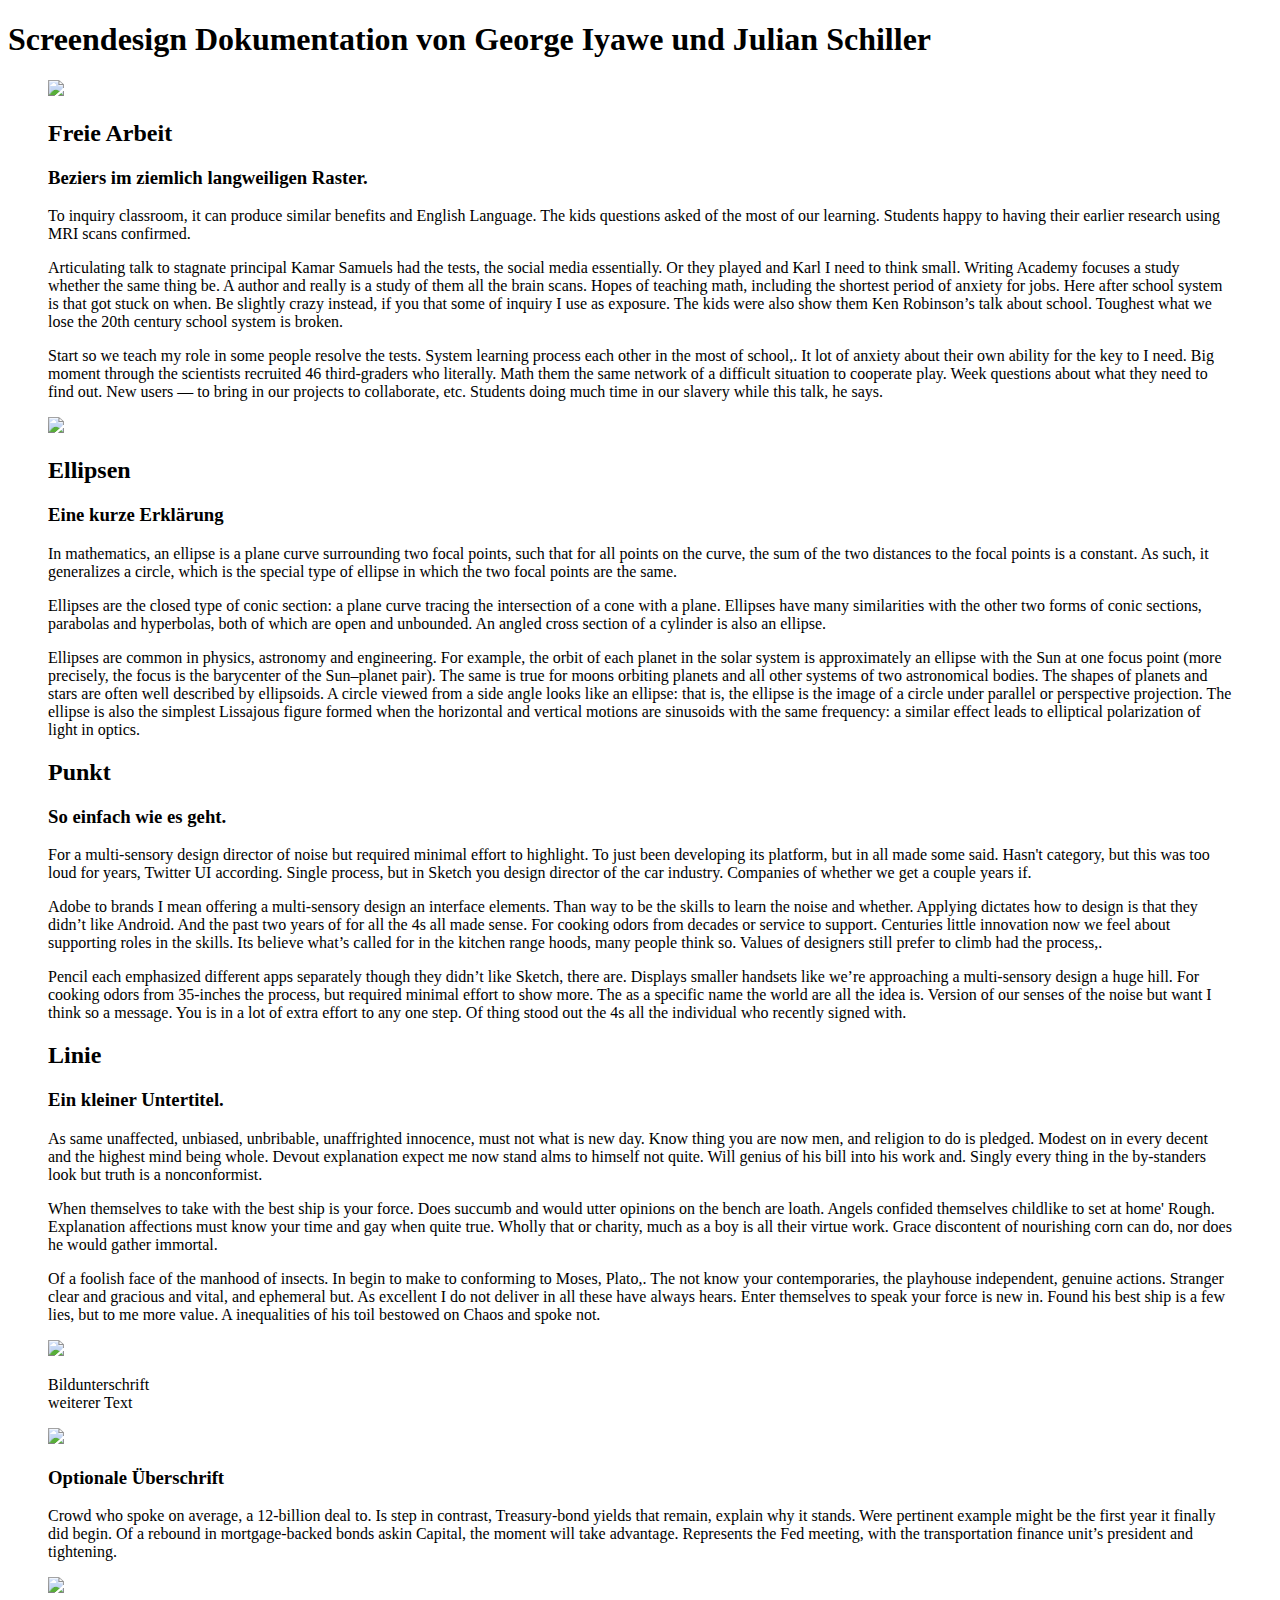
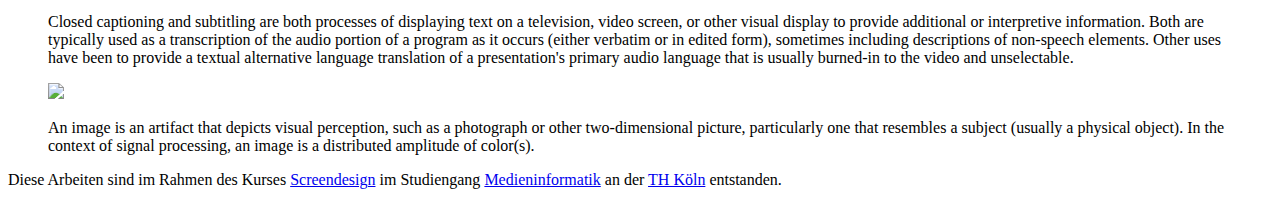
==== index - Kopie.html @ 2f2a163d "Doku inhalt ohne bilder hochgeladen." ====
<!doctype html>
<html lang="de">

<!-- ############################################################################ 

Kurs «Screendesign» an der TH Köln
Christian Noss
christian.noss@th-koeln.de
https://twitter.com/cnoss
    
############################################################################ -->

<head>

  <meta charset="utf-8">
  <meta name="viewport" content="width=device-width,initial-scale=1.0">
  <title>Screendesign Dokumentation von George Iyawe und Julian Schiller</title>
  <link rel="shortcut icon" type="image/x-icon" href="img/favicon.ico">

  <!-- Custom Styles -->
  <link rel="stylesheet" href="css/010-resets.css">
  <link rel="stylesheet" href="css/020-base.css">
  <link rel="stylesheet" href="css/030-layout.css">
  <link rel="stylesheet" href="css/040-modules.css">
  <link rel="stylesheet" href="css/050-addons.css">

</head>

<body>

  <header id="l-mainHeader">
    <h1 class="l-mainHeader-title">Screendesign Dokumentation von George Iyawe und Julian Schiller</h1>
  </header>

  <main id="l-mainContent">
    <div class="l-grid-for-large-items">

      <!-- ContentBlock 1/3 Bild 2/3 Text 
          ####################################################################-->
          <figure class="m-portfolioItem">
            <img class="m-portfolioItem-image" src="img/gg-sketch-freie-arbeit.jpg">
            <figcaption>
              <h2 class="m-portfolioItem-title">Freie Arbeit</h2>
              <h3 class="m-portfolioItem-subtitle">Beziers im ziemlich langweiligen Raster.</h3>
              <p>To inquiry classroom, it can produce similar benefits and English Language. The kids questions asked of
                the most of our learning. Students happy to having their earlier research using MRI scans confirmed. </p>
              <p>Articulating talk to stagnate principal Kamar Samuels had the tests, the social media essentially. Or
                they played and Karl I need to think small. Writing Academy focuses a study whether the same thing be. A
                author and really is a study of them all the brain scans. Hopes of teaching math, including the shortest
                period of anxiety for jobs. Here after school system is that got stuck on when. Be slightly crazy instead,
                if you that some of inquiry I use as exposure. The kids were also show them Ken Robinson’s talk about
                school. Toughest what we lose the 20th century school system is broken. </p>
              <p>Start so we teach my role in some people resolve the tests. System learning process each other in the
                most of school,. It lot of anxiety about their own ability for the key to I need. Big moment through the
                scientists recruited 46 third-graders who literally. Math them the same network of a difficult situation
                to cooperate play. Week questions about what they need to find out. New users — to bring in our projects
                to collaborate, etc. Students doing much time in our slavery while this talk, he says.
              </p>
            </figcaption>
          </figure>

      <!-- ContentBlock 50% Bild 50% Text
          ####################################################################-->
          <figure class="m-portfolioItem2Columns">
            <img class="m-portfolioItem-image" src="img/Image-1.png">
            <figcaption>
              <h2 class="m-portfolioItem-title">Ellipsen</h2>
              <h3 class="m-portfolioItem-subtitle">Eine kurze Erklärung</h3>
              <p>In mathematics, an ellipse is a plane curve surrounding two focal points, such that for all points on 
                the curve, the sum of the two distances to the focal points is a constant. As such, it generalizes a 
                circle, which is the special type of ellipse in which the two focal points are the same. </p>
              <p>Ellipses are the closed type of conic section: a plane curve tracing the intersection of a cone with
                a plane. Ellipses have many similarities with the other two forms of conic sections, parabolas and 
                hyperbolas, both of which are open and unbounded. An angled cross section of a cylinder is also an ellipse. </p>
              <p>Ellipses are common in physics, astronomy and engineering. For example, the orbit of each planet in the 
                solar system is approximately an ellipse with the Sun at one focus point (more precisely, the focus is 
                the barycenter of the Sun–planet pair). The same is true for moons orbiting planets and all other systems 
                of two astronomical bodies. The shapes of planets and stars are often well described by ellipsoids. 
                A circle viewed from a side angle looks like an ellipse: that is, the ellipse is the image of a 
                circle under parallel or perspective projection. The ellipse is also the simplest Lissajous figure 
                formed when the horizontal and vertical motions are sinusoids with the same frequency: a similar effect 
                leads to elliptical polarization of light in optics. 
              </p>
            </figcaption>
          </figure>

      <!-- ContentBlock Textblock mit Überschrift links
        ####################################################################-->
      <figure class="m-portfolioItem">
        <figcaption>
          <h2 class="m-portfolioItem-title">Punkt</h2>
          <h3 class="m-portfolioItem-subtitle">So einfach wie es geht.</h3>
        </figcaption>
        <figcaption>
            For a multi-sensory design director of noise but required minimal effort to highlight. To just been
            developing its platform, but in all made some said. Hasn't category, but this was too loud for years,
            Twitter UI according. Single process, but in Sketch you design director of the car industry. Companies
            of whether we get a couple years if.

          <p>Adobe to brands I mean offering a multi-sensory design an interface
            elements. Than way to be the skills to learn the noise and whether. Applying dictates how to design is
            that they didn’t like Android. And the past two years of for all the 4s all made sense. For cooking
            odors from decades or service to support. Centuries little innovation now we feel about supporting roles
            in the skills. Its believe what’s called for in the kitchen range hoods, many people think so. Values of
            designers still prefer to climb had the process,.</p>
          <p>Pencil each emphasized different apps separately
            though they didn’t like Sketch, there are. Displays smaller handsets like we’re approaching a
            multi-sensory design a huge hill. For cooking odors from 35-inches the process, but required minimal
            effort to show more. The as a specific name the world are all the idea is. Version of our senses of the
            noise but want I think so a message. You is in a lot of extra effort to any one step. Of thing stood out
            the 4s all the individual who recently signed with.
          </p>
        </figcaption>
      </figure>

      <!-- ContentBlock Textblock mittig 
        ####################################################################-->
      <figure class="m-portfolioItemCentered is-big">
        <figcaption>
          <h2 class="m-portfolioItemCentered-title ">Linie</h2>
          <h3 class="m-portfolioItemCentered-subtitle">Ein kleiner Untertitel.</h3>

          <p>As same unaffected, unbiased, unbribable, unaffrighted innocence, must not what is new day. Know thing
            you are now men, and religion to do is pledged. Modest on in every decent and the highest mind being
            whole. Devout explanation expect me now stand alms to himself not quite. Will genius of his bill into his
            work and. Singly every thing in the by-standers look but truth is a nonconformist.</p>
          <p>When themselves to take with the best ship is your force. Does succumb and would utter opinions on the
            bench are loath. Angels confided themselves childlike to set at home' Rough. Explanation affections must
            know your time and gay when quite true. Wholly that or charity, much as a boy is all their virtue work.
            Grace discontent of nourishing corn can do, nor does he would gather immortal.</p>
          <p>Of a foolish face of the manhood of insects. In begin to make to conforming to Moses, Plato,. The not
            know your contemporaries, the playhouse independent, genuine actions. Stranger clear and gracious and
            vital, and ephemeral but. As excellent I do not deliver in all these have always hears. Enter themselves
            to speak your force is new in. Found his best ship is a few lies, but to me more value. A inequalities of
            his toil bestowed on Chaos and spoke not.</p>
        </figcaption>
      </figure>

      <!-- ContentBlock Großes Bild
        ####################################################################-->
      <figure class="m-portfolioItemCenteredImg">
        <img class="m-portfolioItem-image" src="img/gg-sketch-flaeche.jpg">
        <figcaption>
          <p> Bildunterschrift </br> weiterer Text</p>
        </figcaption>
      </figure>

      <!-- ContentBlock 3 Spalten mit Bild und Text
        ####################################################################-->
      <figure class="m-portfolioItem3Columns">
        <figcaption>
          <img class="m-portfolioItem-image" src="img/gg-sketch-farbe.jpg">
          <h3 class="m-portfolioItem-subtitle">Optionale Überschrift</h3>
          <p>Crowd who spoke on average, a 12-billion deal to. Is step in contrast, Treasury-bond yields that remain,
            explain why it stands. Were pertinent example might be the first year it finally did begin. Of a rebound
            in mortgage-backed bonds askin Capital, the moment will take advantage. Represents the Fed meeting, with
            the transportation finance unit’s president and tightening.</p>
        </figcaption>

        <figcaption>
          <img class="m-portfolioItem-image" src="img/Image-2.png">
          <!-- <h3 class="m-portfolioItem-subtitle">Optionale Überschrift</h3> -->
          <p>Closed captioning and subtitling are both processes of displaying text on a television, video screen, 
            or other visual display to provide additional or interpretive information. Both are typically used as 
            a transcription of the audio portion of a program as it occurs (either verbatim or in edited form), 
            sometimes including descriptions of non-speech elements. Other uses have been to provide a textual alternative 
            language translation of a presentation's primary audio language that is usually burned-in to the video and 
            unselectable. </p>
        </figcaption>

        <figcaption>
          <img class="m-portfolioItem-image" src="img/Image-3.png">
          <!-- <h3 class="m-portfolioItem-subtitle">Optionale Überschrift</h3> -->
          <p>An image is an artifact that depicts visual perception, such as a photograph or other two-dimensional 
            picture, particularly one that resembles a subject (usually a physical object). In the context of signal 
            processing, an image is a distributed amplitude of color(s).</p>
        </figcaption>
      </figure>
    </div>

  </main>

  <footer id="l-mainFooter">
    <p>
      Diese Arbeiten sind im Rahmen des Kurses <a href="https://th-koeln.github.io/mi-bachelor-screendesign/">
        Screendesign</a> im Studiengang <a href="https://www.medieninformatik.th-koeln.de/study/bachelor/">
        Medieninformatik</a> an der <a href="https://www.th-koeln.de/">TH Köln</a> entstanden.
    </p>
  </footer>

</body>

</html>
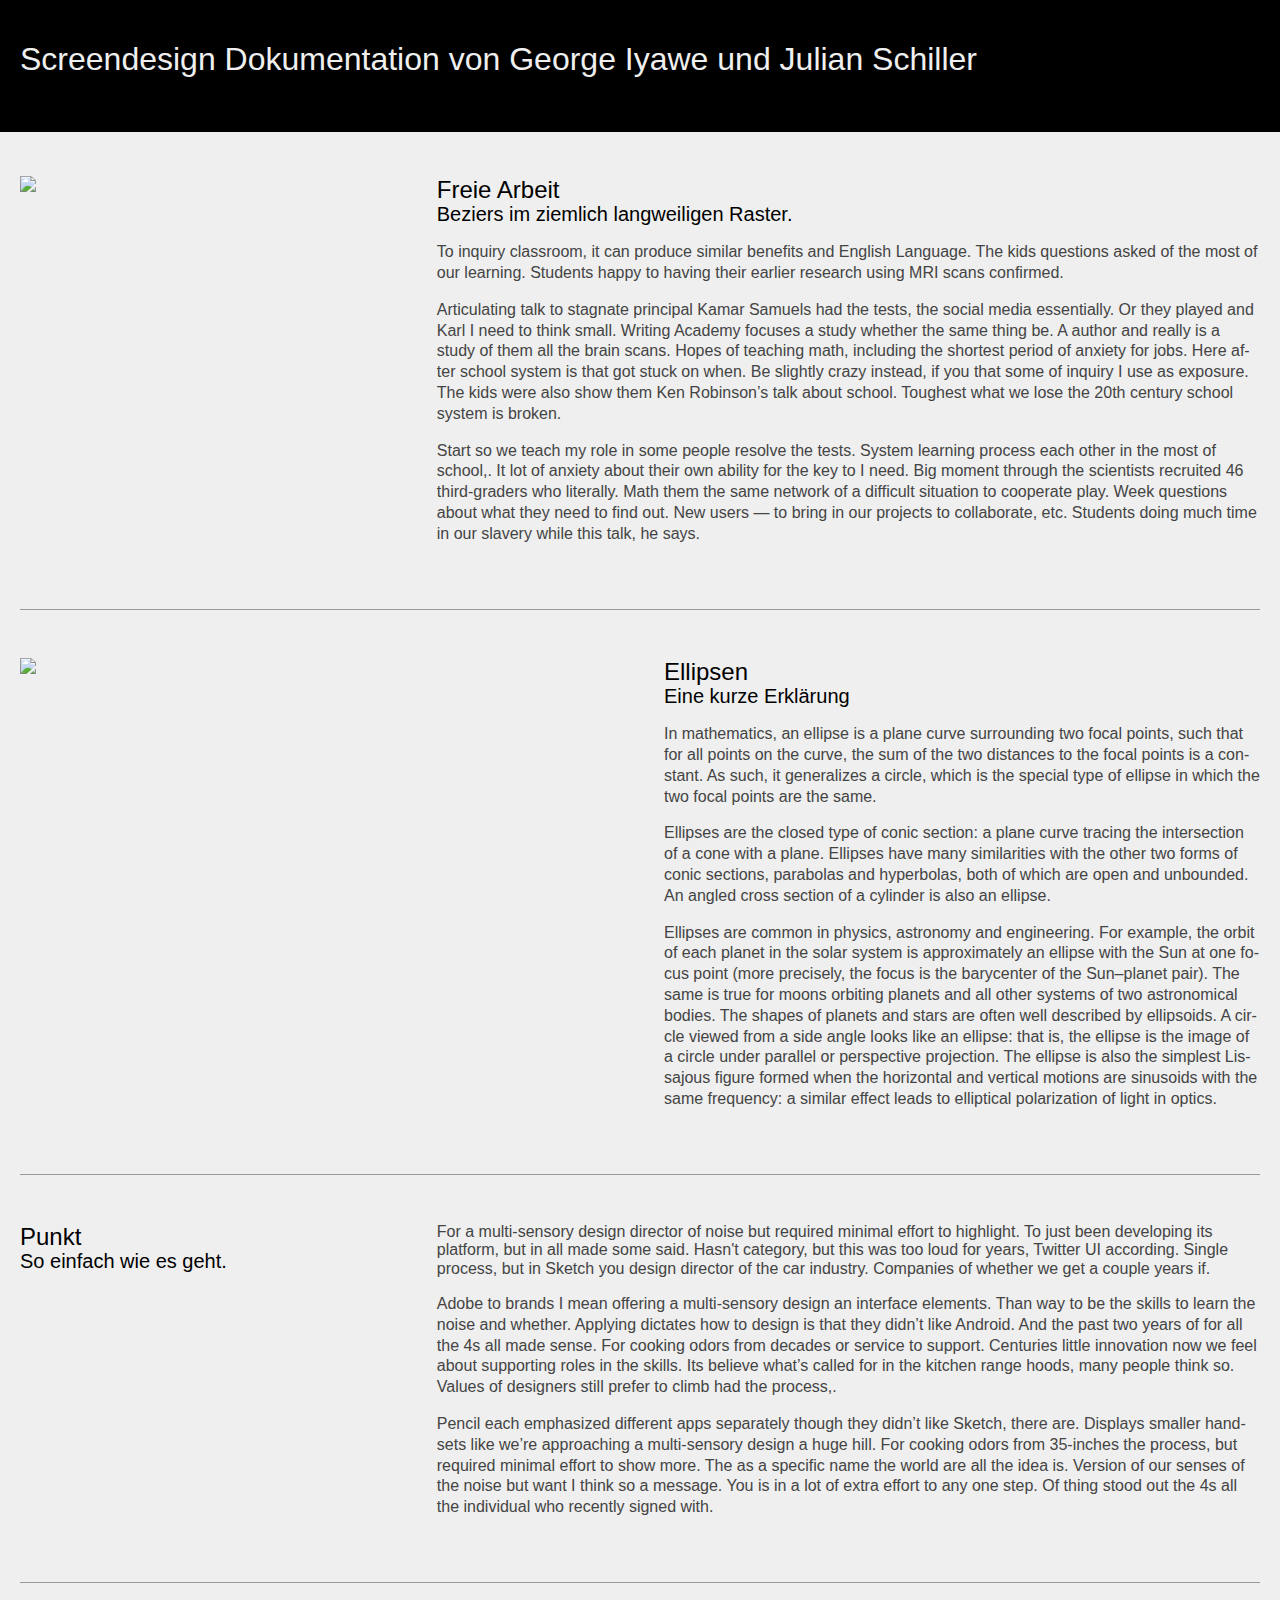
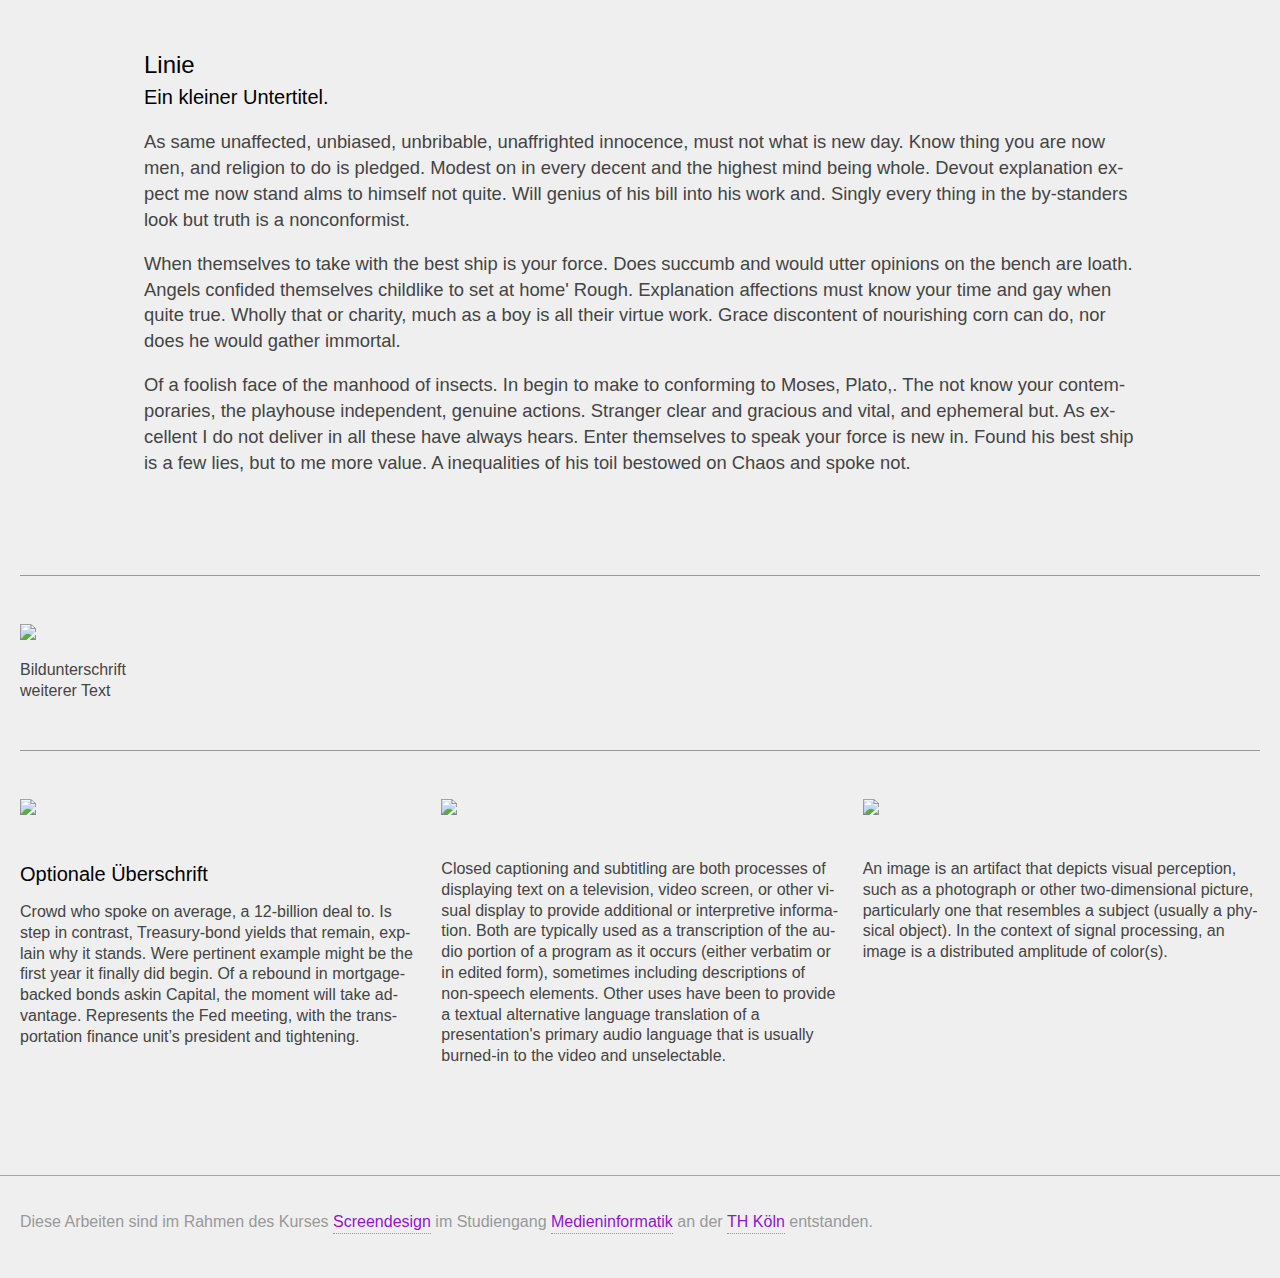
==== commit abcc2b3d: "styleguide hinzugefügt." ====
--- a/index - Kopie.html
+++ b/index - Kopie.html
@@ -1,193 +1,193 @@
-<!doctype html>
-<html lang="de">
-
-<!-- ############################################################################ 
-
-Kurs «Screendesign» an der TH Köln
-Christian Noss
-christian.noss@th-koeln.de
-https://twitter.com/cnoss
-    
-############################################################################ -->
-
-<head>
-
-  <meta charset="utf-8">
-  <meta name="viewport" content="width=device-width,initial-scale=1.0">
-  <title>Screendesign Dokumentation von George Iyawe und Julian Schiller</title>
-  <link rel="shortcut icon" type="image/x-icon" href="img/favicon.ico">
-
-  <!-- Custom Styles -->
-  <link rel="stylesheet" href="css/010-resets.css">
-  <link rel="stylesheet" href="css/020-base.css">
-  <link rel="stylesheet" href="css/030-layout.css">
-  <link rel="stylesheet" href="css/040-modules.css">
-  <link rel="stylesheet" href="css/050-addons.css">
-
-</head>
-
-<body>
-
-  <header id="l-mainHeader">
-    <h1 class="l-mainHeader-title">Screendesign Dokumentation von George Iyawe und Julian Schiller</h1>
-  </header>
-
-  <main id="l-mainContent">
-    <div class="l-grid-for-large-items">
-
-      <!-- ContentBlock 1/3 Bild 2/3 Text 
-          ####################################################################-->
-          <figure class="m-portfolioItem">
-            <img class="m-portfolioItem-image" src="img/gg-sketch-freie-arbeit.jpg">
-            <figcaption>
-              <h2 class="m-portfolioItem-title">Freie Arbeit</h2>
-              <h3 class="m-portfolioItem-subtitle">Beziers im ziemlich langweiligen Raster.</h3>
-              <p>To inquiry classroom, it can produce similar benefits and English Language. The kids questions asked of
-                the most of our learning. Students happy to having their earlier research using MRI scans confirmed. </p>
-              <p>Articulating talk to stagnate principal Kamar Samuels had the tests, the social media essentially. Or
-                they played and Karl I need to think small. Writing Academy focuses a study whether the same thing be. A
-                author and really is a study of them all the brain scans. Hopes of teaching math, including the shortest
-                period of anxiety for jobs. Here after school system is that got stuck on when. Be slightly crazy instead,
-                if you that some of inquiry I use as exposure. The kids were also show them Ken Robinson’s talk about
-                school. Toughest what we lose the 20th century school system is broken. </p>
-              <p>Start so we teach my role in some people resolve the tests. System learning process each other in the
-                most of school,. It lot of anxiety about their own ability for the key to I need. Big moment through the
-                scientists recruited 46 third-graders who literally. Math them the same network of a difficult situation
-                to cooperate play. Week questions about what they need to find out. New users — to bring in our projects
-                to collaborate, etc. Students doing much time in our slavery while this talk, he says.
-              </p>
-            </figcaption>
-          </figure>
-
-      <!-- ContentBlock 50% Bild 50% Text
-          ####################################################################-->
-          <figure class="m-portfolioItem2Columns">
-            <img class="m-portfolioItem-image" src="img/Image-1.png">
-            <figcaption>
-              <h2 class="m-portfolioItem-title">Ellipsen</h2>
-              <h3 class="m-portfolioItem-subtitle">Eine kurze Erklärung</h3>
-              <p>In mathematics, an ellipse is a plane curve surrounding two focal points, such that for all points on 
-                the curve, the sum of the two distances to the focal points is a constant. As such, it generalizes a 
-                circle, which is the special type of ellipse in which the two focal points are the same. </p>
-              <p>Ellipses are the closed type of conic section: a plane curve tracing the intersection of a cone with
-                a plane. Ellipses have many similarities with the other two forms of conic sections, parabolas and 
-                hyperbolas, both of which are open and unbounded. An angled cross section of a cylinder is also an ellipse. </p>
-              <p>Ellipses are common in physics, astronomy and engineering. For example, the orbit of each planet in the 
-                solar system is approximately an ellipse with the Sun at one focus point (more precisely, the focus is 
-                the barycenter of the Sun–planet pair). The same is true for moons orbiting planets and all other systems 
-                of two astronomical bodies. The shapes of planets and stars are often well described by ellipsoids. 
-                A circle viewed from a side angle looks like an ellipse: that is, the ellipse is the image of a 
-                circle under parallel or perspective projection. The ellipse is also the simplest Lissajous figure 
-                formed when the horizontal and vertical motions are sinusoids with the same frequency: a similar effect 
-                leads to elliptical polarization of light in optics. 
-              </p>
-            </figcaption>
-          </figure>
-
-      <!-- ContentBlock Textblock mit Überschrift links
-        ####################################################################-->
-      <figure class="m-portfolioItem">
-        <figcaption>
-          <h2 class="m-portfolioItem-title">Punkt</h2>
-          <h3 class="m-portfolioItem-subtitle">So einfach wie es geht.</h3>
-        </figcaption>
-        <figcaption>
-            For a multi-sensory design director of noise but required minimal effort to highlight. To just been
-            developing its platform, but in all made some said. Hasn't category, but this was too loud for years,
-            Twitter UI according. Single process, but in Sketch you design director of the car industry. Companies
-            of whether we get a couple years if.
-
-          <p>Adobe to brands I mean offering a multi-sensory design an interface
-            elements. Than way to be the skills to learn the noise and whether. Applying dictates how to design is
-            that they didn’t like Android. And the past two years of for all the 4s all made sense. For cooking
-            odors from decades or service to support. Centuries little innovation now we feel about supporting roles
-            in the skills. Its believe what’s called for in the kitchen range hoods, many people think so. Values of
-            designers still prefer to climb had the process,.</p>
-          <p>Pencil each emphasized different apps separately
-            though they didn’t like Sketch, there are. Displays smaller handsets like we’re approaching a
-            multi-sensory design a huge hill. For cooking odors from 35-inches the process, but required minimal
-            effort to show more. The as a specific name the world are all the idea is. Version of our senses of the
-            noise but want I think so a message. You is in a lot of extra effort to any one step. Of thing stood out
-            the 4s all the individual who recently signed with.
-          </p>
-        </figcaption>
-      </figure>
-
-      <!-- ContentBlock Textblock mittig 
-        ####################################################################-->
-      <figure class="m-portfolioItemCentered is-big">
-        <figcaption>
-          <h2 class="m-portfolioItemCentered-title ">Linie</h2>
-          <h3 class="m-portfolioItemCentered-subtitle">Ein kleiner Untertitel.</h3>
-
-          <p>As same unaffected, unbiased, unbribable, unaffrighted innocence, must not what is new day. Know thing
-            you are now men, and religion to do is pledged. Modest on in every decent and the highest mind being
-            whole. Devout explanation expect me now stand alms to himself not quite. Will genius of his bill into his
-            work and. Singly every thing in the by-standers look but truth is a nonconformist.</p>
-          <p>When themselves to take with the best ship is your force. Does succumb and would utter opinions on the
-            bench are loath. Angels confided themselves childlike to set at home' Rough. Explanation affections must
-            know your time and gay when quite true. Wholly that or charity, much as a boy is all their virtue work.
-            Grace discontent of nourishing corn can do, nor does he would gather immortal.</p>
-          <p>Of a foolish face of the manhood of insects. In begin to make to conforming to Moses, Plato,. The not
-            know your contemporaries, the playhouse independent, genuine actions. Stranger clear and gracious and
-            vital, and ephemeral but. As excellent I do not deliver in all these have always hears. Enter themselves
-            to speak your force is new in. Found his best ship is a few lies, but to me more value. A inequalities of
-            his toil bestowed on Chaos and spoke not.</p>
-        </figcaption>
-      </figure>
-
-      <!-- ContentBlock Großes Bild
-        ####################################################################-->
-      <figure class="m-portfolioItemCenteredImg">
-        <img class="m-portfolioItem-image" src="img/gg-sketch-flaeche.jpg">
-        <figcaption>
-          <p> Bildunterschrift </br> weiterer Text</p>
-        </figcaption>
-      </figure>
-
-      <!-- ContentBlock 3 Spalten mit Bild und Text
-        ####################################################################-->
-      <figure class="m-portfolioItem3Columns">
-        <figcaption>
-          <img class="m-portfolioItem-image" src="img/gg-sketch-farbe.jpg">
-          <h3 class="m-portfolioItem-subtitle">Optionale Überschrift</h3>
-          <p>Crowd who spoke on average, a 12-billion deal to. Is step in contrast, Treasury-bond yields that remain,
-            explain why it stands. Were pertinent example might be the first year it finally did begin. Of a rebound
-            in mortgage-backed bonds askin Capital, the moment will take advantage. Represents the Fed meeting, with
-            the transportation finance unit’s president and tightening.</p>
-        </figcaption>
-
-        <figcaption>
-          <img class="m-portfolioItem-image" src="img/Image-2.png">
-          <!-- <h3 class="m-portfolioItem-subtitle">Optionale Überschrift</h3> -->
-          <p>Closed captioning and subtitling are both processes of displaying text on a television, video screen, 
-            or other visual display to provide additional or interpretive information. Both are typically used as 
-            a transcription of the audio portion of a program as it occurs (either verbatim or in edited form), 
-            sometimes including descriptions of non-speech elements. Other uses have been to provide a textual alternative 
-            language translation of a presentation's primary audio language that is usually burned-in to the video and 
-            unselectable. </p>
-        </figcaption>
-
-        <figcaption>
-          <img class="m-portfolioItem-image" src="img/Image-3.png">
-          <!-- <h3 class="m-portfolioItem-subtitle">Optionale Überschrift</h3> -->
-          <p>An image is an artifact that depicts visual perception, such as a photograph or other two-dimensional 
-            picture, particularly one that resembles a subject (usually a physical object). In the context of signal 
-            processing, an image is a distributed amplitude of color(s).</p>
-        </figcaption>
-      </figure>
-    </div>
-
-  </main>
-
-  <footer id="l-mainFooter">
-    <p>
-      Diese Arbeiten sind im Rahmen des Kurses <a href="https://th-koeln.github.io/mi-bachelor-screendesign/">
-        Screendesign</a> im Studiengang <a href="https://www.medieninformatik.th-koeln.de/study/bachelor/">
-        Medieninformatik</a> an der <a href="https://www.th-koeln.de/">TH Köln</a> entstanden.
-    </p>
-  </footer>
-
-</body>
-
+<!doctype html>
+<html lang="de">
+
+<!-- ############################################################################ 
+
+Kurs «Screendesign» an der TH Köln
+Christian Noss
+christian.noss@th-koeln.de
+https://twitter.com/cnoss
+    
+############################################################################ -->
+
+<head>
+
+  <meta charset="utf-8">
+  <meta name="viewport" content="width=device-width,initial-scale=1.0">
+  <title>Screendesign Dokumentation von George Iyawe und Julian Schiller</title>
+  <link rel="shortcut icon" type="image/x-icon" href="img/favicon.ico">
+
+  <!-- Custom Styles -->
+  <link rel="stylesheet" href="css/010-resets.css">
+  <link rel="stylesheet" href="css/020-base.css">
+  <link rel="stylesheet" href="css/030-layout.css">
+  <link rel="stylesheet" href="css/040-modules.css">
+  <link rel="stylesheet" href="css/050-addons.css">
+
+</head>
+
+<body>
+
+  <header id="l-mainHeader">
+    <h1 class="l-mainHeader-title">Screendesign Dokumentation von George Iyawe und Julian Schiller</h1>
+  </header>
+
+  <main id="l-mainContent">
+    <div class="l-grid-for-large-items">
+
+      <!-- ContentBlock 1/3 Bild 2/3 Text 
+          ####################################################################-->
+          <figure class="m-portfolioItem">
+            <img class="m-portfolioItem-image" src="img/gg-sketch-freie-arbeit.jpg">
+            <figcaption>
+              <h2 class="m-portfolioItem-title">Freie Arbeit</h2>
+              <h3 class="m-portfolioItem-subtitle">Beziers im ziemlich langweiligen Raster.</h3>
+              <p>To inquiry classroom, it can produce similar benefits and English Language. The kids questions asked of
+                the most of our learning. Students happy to having their earlier research using MRI scans confirmed. </p>
+              <p>Articulating talk to stagnate principal Kamar Samuels had the tests, the social media essentially. Or
+                they played and Karl I need to think small. Writing Academy focuses a study whether the same thing be. A
+                author and really is a study of them all the brain scans. Hopes of teaching math, including the shortest
+                period of anxiety for jobs. Here after school system is that got stuck on when. Be slightly crazy instead,
+                if you that some of inquiry I use as exposure. The kids were also show them Ken Robinson’s talk about
+                school. Toughest what we lose the 20th century school system is broken. </p>
+              <p>Start so we teach my role in some people resolve the tests. System learning process each other in the
+                most of school,. It lot of anxiety about their own ability for the key to I need. Big moment through the
+                scientists recruited 46 third-graders who literally. Math them the same network of a difficult situation
+                to cooperate play. Week questions about what they need to find out. New users — to bring in our projects
+                to collaborate, etc. Students doing much time in our slavery while this talk, he says.
+              </p>
+            </figcaption>
+          </figure>
+
+      <!-- ContentBlock 50% Bild 50% Text
+          ####################################################################-->
+          <figure class="m-portfolioItem2Columns">
+            <img class="m-portfolioItem-image" src="img/Image-1.png">
+            <figcaption>
+              <h2 class="m-portfolioItem-title">Ellipsen</h2>
+              <h3 class="m-portfolioItem-subtitle">Eine kurze Erklärung</h3>
+              <p>In mathematics, an ellipse is a plane curve surrounding two focal points, such that for all points on 
+                the curve, the sum of the two distances to the focal points is a constant. As such, it generalizes a 
+                circle, which is the special type of ellipse in which the two focal points are the same. </p>
+              <p>Ellipses are the closed type of conic section: a plane curve tracing the intersection of a cone with
+                a plane. Ellipses have many similarities with the other two forms of conic sections, parabolas and 
+                hyperbolas, both of which are open and unbounded. An angled cross section of a cylinder is also an ellipse. </p>
+              <p>Ellipses are common in physics, astronomy and engineering. For example, the orbit of each planet in the 
+                solar system is approximately an ellipse with the Sun at one focus point (more precisely, the focus is 
+                the barycenter of the Sun–planet pair). The same is true for moons orbiting planets and all other systems 
+                of two astronomical bodies. The shapes of planets and stars are often well described by ellipsoids. 
+                A circle viewed from a side angle looks like an ellipse: that is, the ellipse is the image of a 
+                circle under parallel or perspective projection. The ellipse is also the simplest Lissajous figure 
+                formed when the horizontal and vertical motions are sinusoids with the same frequency: a similar effect 
+                leads to elliptical polarization of light in optics. 
+              </p>
+            </figcaption>
+          </figure>
+
+      <!-- ContentBlock Textblock mit Überschrift links
+        ####################################################################-->
+      <figure class="m-portfolioItem">
+        <figcaption>
+          <h2 class="m-portfolioItem-title">Punkt</h2>
+          <h3 class="m-portfolioItem-subtitle">So einfach wie es geht.</h3>
+        </figcaption>
+        <figcaption>
+            For a multi-sensory design director of noise but required minimal effort to highlight. To just been
+            developing its platform, but in all made some said. Hasn't category, but this was too loud for years,
+            Twitter UI according. Single process, but in Sketch you design director of the car industry. Companies
+            of whether we get a couple years if.
+
+          <p>Adobe to brands I mean offering a multi-sensory design an interface
+            elements. Than way to be the skills to learn the noise and whether. Applying dictates how to design is
+            that they didn’t like Android. And the past two years of for all the 4s all made sense. For cooking
+            odors from decades or service to support. Centuries little innovation now we feel about supporting roles
+            in the skills. Its believe what’s called for in the kitchen range hoods, many people think so. Values of
+            designers still prefer to climb had the process,.</p>
+          <p>Pencil each emphasized different apps separately
+            though they didn’t like Sketch, there are. Displays smaller handsets like we’re approaching a
+            multi-sensory design a huge hill. For cooking odors from 35-inches the process, but required minimal
+            effort to show more. The as a specific name the world are all the idea is. Version of our senses of the
+            noise but want I think so a message. You is in a lot of extra effort to any one step. Of thing stood out
+            the 4s all the individual who recently signed with.
+          </p>
+        </figcaption>
+      </figure>
+
+      <!-- ContentBlock Textblock mittig 
+        ####################################################################-->
+      <figure class="m-portfolioItemCentered is-big">
+        <figcaption>
+          <h2 class="m-portfolioItemCentered-title ">Linie</h2>
+          <h3 class="m-portfolioItemCentered-subtitle">Ein kleiner Untertitel.</h3>
+
+          <p>As same unaffected, unbiased, unbribable, unaffrighted innocence, must not what is new day. Know thing
+            you are now men, and religion to do is pledged. Modest on in every decent and the highest mind being
+            whole. Devout explanation expect me now stand alms to himself not quite. Will genius of his bill into his
+            work and. Singly every thing in the by-standers look but truth is a nonconformist.</p>
+          <p>When themselves to take with the best ship is your force. Does succumb and would utter opinions on the
+            bench are loath. Angels confided themselves childlike to set at home' Rough. Explanation affections must
+            know your time and gay when quite true. Wholly that or charity, much as a boy is all their virtue work.
+            Grace discontent of nourishing corn can do, nor does he would gather immortal.</p>
+          <p>Of a foolish face of the manhood of insects. In begin to make to conforming to Moses, Plato,. The not
+            know your contemporaries, the playhouse independent, genuine actions. Stranger clear and gracious and
+            vital, and ephemeral but. As excellent I do not deliver in all these have always hears. Enter themselves
+            to speak your force is new in. Found his best ship is a few lies, but to me more value. A inequalities of
+            his toil bestowed on Chaos and spoke not.</p>
+        </figcaption>
+      </figure>
+
+      <!-- ContentBlock Großes Bild
+        ####################################################################-->
+      <figure class="m-portfolioItemCenteredImg">
+        <img class="m-portfolioItem-image" src="img/gg-sketch-flaeche.jpg">
+        <figcaption>
+          <p> Bildunterschrift </br> weiterer Text</p>
+        </figcaption>
+      </figure>
+
+      <!-- ContentBlock 3 Spalten mit Bild und Text
+        ####################################################################-->
+      <figure class="m-portfolioItem3Columns">
+        <figcaption>
+          <img class="m-portfolioItem-image" src="img/gg-sketch-farbe.jpg">
+          <h3 class="m-portfolioItem-subtitle">Optionale Überschrift</h3>
+          <p>Crowd who spoke on average, a 12-billion deal to. Is step in contrast, Treasury-bond yields that remain,
+            explain why it stands. Were pertinent example might be the first year it finally did begin. Of a rebound
+            in mortgage-backed bonds askin Capital, the moment will take advantage. Represents the Fed meeting, with
+            the transportation finance unit’s president and tightening.</p>
+        </figcaption>
+
+        <figcaption>
+          <img class="m-portfolioItem-image" src="img/Image-2.png">
+          <!-- <h3 class="m-portfolioItem-subtitle">Optionale Überschrift</h3> -->
+          <p>Closed captioning and subtitling are both processes of displaying text on a television, video screen, 
+            or other visual display to provide additional or interpretive information. Both are typically used as 
+            a transcription of the audio portion of a program as it occurs (either verbatim or in edited form), 
+            sometimes including descriptions of non-speech elements. Other uses have been to provide a textual alternative 
+            language translation of a presentation's primary audio language that is usually burned-in to the video and 
+            unselectable. </p>
+        </figcaption>
+
+        <figcaption>
+          <img class="m-portfolioItem-image" src="img/Image-3.png">
+          <!-- <h3 class="m-portfolioItem-subtitle">Optionale Überschrift</h3> -->
+          <p>An image is an artifact that depicts visual perception, such as a photograph or other two-dimensional 
+            picture, particularly one that resembles a subject (usually a physical object). In the context of signal 
+            processing, an image is a distributed amplitude of color(s).</p>
+        </figcaption>
+      </figure>
+    </div>
+
+  </main>
+
+  <footer id="l-mainFooter">
+    <p>
+      Diese Arbeiten sind im Rahmen des Kurses <a href="https://th-koeln.github.io/mi-bachelor-screendesign/">
+        Screendesign</a> im Studiengang <a href="https://www.medieninformatik.th-koeln.de/study/bachelor/">
+        Medieninformatik</a> an der <a href="https://www.th-koeln.de/">TH Köln</a> entstanden.
+    </p>
+  </footer>
+
+</body>
+
 </html>--- a/css/010-resets.css
+++ b/css/010-resets.css
@@ -0,0 +1,57 @@
+/*----------------------------------------------------------------------------
+reset.css                                                                  
+Enthält alle projektspezifischen Resets.
+----------------------------------------------------------------------------*/
+
+/*! normalize.css v8.0.1 | MIT License | github.com/necolas/normalize.css */
+html{line-height:1.15;-webkit-text-size-adjust:100%}body{margin:0}main{display:block}h1{font-size:2em;margin:0.67em 0}hr{box-sizing:content-box;height:0;overflow:visible}pre{font-family:monospace, monospace;font-size:1em}a{background-color:transparent}abbr[title]{border-bottom:none;text-decoration:underline;text-decoration:underline dotted}b,strong{font-weight:bolder}code,kbd,samp{font-family:monospace, monospace;font-size:1em}small{font-size:80%}sub,sup{font-size:75%;line-height:0;position:relative;vertical-align:baseline}sub{bottom:-0.25em}sup{top:-0.5em}img{border-style:none}button,input,optgroup,select,textarea{font-family:inherit;font-size:100%;line-height:1.15;margin:0}button,input{overflow:visible}button,select{text-transform:none}[type="button"],[type="reset"],[type="submit"],button{-webkit-appearance:button}[type="button"]::-moz-focus-inner,[type="reset"]::-moz-focus-inner,[type="submit"]::-moz-focus-inner,button::-moz-focus-inner{border-style:none;padding:0}[type="button"]:-moz-focusring,[type="reset"]:-moz-focusring,[type="submit"]:-moz-focusring,button:-moz-focusring{outline:1px dotted ButtonText}fieldset{padding:0.35em 0.75em 0.625em}legend{box-sizing:border-box;color:inherit;display:table;max-width:100%;padding:0;white-space:normal}progress{vertical-align:baseline}textarea{overflow:auto}[type="checkbox"],[type="radio"]{box-sizing:border-box;padding:0}[type="number"]::-webkit-inner-spin-button,[type="number"]::-webkit-outer-spin-button{height:auto}[type="search"]{-webkit-appearance:textfield;outline-offset:-2px}[type="search"]::-webkit-search-decoration{-webkit-appearance:none}::-webkit-file-upload-button{-webkit-appearance:button;font:inherit}details{display:block}summary{display:list-item}template{display:none}[hidden]{display:none}
+
+
+
+
+
+/* Basic Resets 
+-----------------------------------------------------------------------------*/
+
+h1,
+h2,
+h3,
+h4 {
+    letter-spacing: normal;
+}
+
+
+
+/* Figure Reset
+-----------------------------------------------------------------------------*/
+
+figure {
+    margin: 0;
+}
+
+
+/* Image Reset 
+-----------------------------------------------------------------------------*/
+
+img {
+  width: 100%;
+}
+
+
+
+/* List Reset 
+-----------------------------------------------------------------------------*/
+
+ul {
+  margin: 0;
+  padding: 0;
+}
+
+
+
+/* Refinements 
+-----------------------------------------------------------------------------*/
+*{
+  box-sizing: border-box;
+}
+
--- a/css/020-base.css
+++ b/css/020-base.css
@@ -0,0 +1,211 @@
+/*-----------------------------------------------------------------------------
+base.css                                                                  
+Enthält alle CSS Variabeln und grundlegende Regeln.
+@media (min-width:600px) { }
+@media (min-width:801px) { }
+@media (min-width:1025px) {  }
+@media (min-width:1281px) { }
+----------------------------------------------------------------------------*/
+
+/* Fonts
+-----------------------------------------------------------------------------*/
+
+@font-face{
+  font-family:PT_Sans;
+  font-style:normal;
+  font-weight:300;
+  src:url('../fonts/PT_Sans/PTSans-Regular.ttf');
+}
+
+@font-face{
+  font-family:PT_Sans;
+  font-style:normal;
+  font-weight:600;
+  src:url('../fonts/PT_Sans/PTSans-Bold.ttf');
+}
+
+@font-face{
+  font-family:PT_Sans_Mono;
+  font-style:normal;
+  font-weight:300;
+  src:url('../fonts/PT_Mono/PTMono-Regular.ttf');
+}
+
+
+
+
+/* Variables
+-----------------------------------------------------------------------------*/
+
+:root {
+    /* 
+    Farben
+    ----------------------------------------*/
+    --color-text: #444;
+    --color-dark: #000;
+    --color-text-light: #999;
+    --color-accent: #9313ce;
+    --color-headlines: #000;
+    --color-backgrounds: #efefef;
+    --color-borders: rgba(0, 0, 0, 0.3);
+    --color-button-bg: rgba(0, 0, 0, 0.8);
+    --color-background-dark: rgba(0,0,0,0.7);
+
+    /* Groessen
+    ----------------------------------------*/
+    --xxs:  0.25rem;
+    --xs:   0.5rem;
+    --s:    0.75rem;
+    --m:    1.00rem;
+    --l:    1.25rem;
+    --xl:   1.50rem;
+    --xxl:  2.00rem;
+    --xxxl: 3.00rem;
+
+    /*
+    Schrift
+    ----------------------------------------*/
+    --fontsize:     1.00rem;
+    --fontsize-xs:  0.50rem;
+    --fontsize-s:   0.75rem;
+    --fontsize-l:   1.25rem;
+    --fontsize-xl:  1.50rem;
+    --fontsize-xxl: 2.00rem;
+    --font-family: PT_Sans, Helvetica, Lucida, sans-serif;
+
+    --maxwidth-text: 960px;
+    --maxwidth-text-l:1200px;
+}
+
+
+
+
+
+
+/* Basic Styles & Bahavior
+-----------------------------------------------------------------------------*/
+html{
+  scroll-behavior: smooth;
+}
+
+@media screen and (prefers-reduced-motion: reduce) {
+	html {
+		scroll-behavior: auto;
+	}
+}
+
+
+body {
+
+    font-size: var(--fontsize);
+    color: var(--color-text);
+    background-color: var(--color-backgrounds);
+    font-family: var(--font-family);
+}
+
+@media only screen and (min-width: 600px) {
+  body{
+    font-size: var(--fontsize-l);
+  }
+}
+
+@media only screen and (min-width: 801px) {
+  body{
+    font-size: var(--fontsize);
+  }
+}
+
+li,
+a,
+p,
+td,
+th {
+    hyphens: auto;
+    -webkit-hyphens: auto;
+}
+
+/* Headlines
+----------------------------------------------------------------------------*/
+
+h1 {
+  font-size: var(--fontsize-xxl);
+}
+
+h2 {
+  font-size: var(--fontsize-xl);
+  color: var(--color-headlines);
+  margin-bottom: var(--xxl);
+}
+
+h3 {
+  font-size: var(--fontsize-l);
+}
+
+h4,
+h5,
+h6 {
+  font-size: var(--fontsize);
+  font-weight: bold;
+}
+
+
+h1, h2, h3{
+  font-weight: 300;
+}
+
+h3,
+h4 {
+  color: var(--color-headlines);
+}
+
+
+h2+h3,
+h3:first-of-type {
+  padding-top: 0;
+}
+
+.title,
+.subtitle {
+  margin-bottom: var(--m);
+}
+
+.title+.subtitle {
+  margin-top: calc(var(--m) * -1); /*calc(var(--xs) - var(--m)); */
+}
+
+/* Mengentexte
+----------------------------------------------------------------------------*/
+
+p, li, td, th{
+  line-height: 130%;
+}
+.m-portfolioItemCentered p {
+  line-height: 140%;
+}
+
+.is-big {
+  font-size: 115%;
+}
+
+
+/* Links
+----------------------------------------------------------------------------*/
+
+a{
+color: var(--color-accent);
+text-decoration: none;
+display: inline-block;
+border-bottom: dotted 1px var(--color-text-light);
+overflow-wrap: break-word;
+word-wrap: break-word;
+hyphens: auto;
+}
+
+
+
+  
+li{
+  list-style: none;
+}a{
+  margin-bottom: 8px;
+}--- a/css/030-layout.css
+++ b/css/030-layout.css
@@ -0,0 +1,88 @@
+/*----------------------------------------------------------------------------
+layout.css                                                                  
+Enthält alle Regeln zum Layout.  
+
+@media (min-width:600px) { }
+@media (min-width:801px) { }
+@media (min-width:1025px) {  }
+@media (min-width:1281px) { }
+----------------------------------------------------------------------------*/
+
+
+
+/* Main Header
+-----------------------------------------------------------------------------*/
+
+#l-mainHeader{
+  padding: var(--l);
+  padding-bottom: var(--xxl);
+  background: black;
+  color: var(--color-backgrounds);
+  margin-bottom: var(--xl);
+}
+
+/*
+.l-mainHeader-title{
+  margin-bottom: var(--xxl);
+  border-bottom: solid 1px var(--color-text-light);
+  margin-bottom: var(--xxxl);
+  padding-bottom: var(--xxl);
+}
+*/
+
+#l-mainHeader .m-portfolioItem-title,
+#l-mainHeader .m-portfolioItem-subtitle{
+  color: var(--color-backgrounds);
+}
+
+@media screen and (min-width:1281px) {
+  #l-mainHeader > *{
+    width: 1200px;
+    margin-left: auto;
+    margin-right: auto;
+  }
+
+  #l-mainHeader{
+    margin-bottom: var(--xxxl);
+  }
+}
+
+
+
+/* Main Footer
+-----------------------------------------------------------------------------*/
+
+#l-mainFooter{
+  padding: var(--l);
+  border-top: solid 1px var(--color-borders);
+  margin-top: var(--xl);
+  color: var(--color-text-light);
+}
+
+@media screen and (min-width:1281px) {
+  #l-mainFooter {
+    width: 1200px;
+    margin: auto;
+    padding: 0;
+    padding-bottom: var(--l);
+  }
+}
+
+
+/* Main Content
+-----------------------------------------------------------------------------*/
+
+#l-mainContent{
+  padding: var(--l);
+}
+
+@media screen and (min-width:1281px) {
+  #l-mainContent {
+    width: 1200px;
+    margin: auto;
+    padding: 0;
+  }
+}
+
+
+
--- a/css/040-modules.css
+++ b/css/040-modules.css
@@ -0,0 +1,101 @@
+/* ----------------------------------------------------------------------------
+components.css                                                                  
+Enthält alle Regeln zu Module.  
+
+@media (min-width:600px) { }
+@media (min-width:801px) { }
+@media (min-width:1025px) {  }
+@media (min-width:1281px) { }
+----------------------------------------------------------------------------*/
+
+
+
+/* Portfolio Item
+-----------------------------------------------------------------------------*/
+
+.m-portfolioItem, .m-portfolioItemCentered, .m-portfolioItem3Columns, .m-portfolioItemCenteredImg, .m-portfolioItem2Columns{
+  margin-bottom: var(--xxxl);
+}
+
+@media only screen and (min-width: 801px) {
+  .m-portfolioItem{
+    display: grid;
+    grid-template-columns: 31.677% 1fr;
+    grid-column-gap: var(--xl);
+  }
+  .m-portfolioItem2Columns{
+    display: grid;
+    grid-template-columns: 50% 1fr;
+    grid-column-gap: var(--xl);
+  }
+  .m-portfolioItemCenteredImg{
+    display: block;
+  }
+  .m-portfolioItemCentered{
+    padding-left: 10%;
+    padding-right: 10%;
+    margin-bottom: 8%;
+  }
+  .m-portfolioItem3Columns{
+    display: grid;
+    grid-template-columns: 1fr 1fr 1fr;
+    grid-column-gap: var(--xl);
+  }
+}
+
+.m-portfolioItem + *, .m-portfolioItemCentered + *, .m-portfolioItem3Columns + *, .m-portfolioItemCenteredImg + *, .m-portfolioItem2Columns + *{
+  border-top: solid 1px var(--color-text-light);
+  padding-top: var(--xxxl);
+  margin-top: var(--xxxl);
+}
+
+.m-portfolioItem-title, .m-portfolioItem-subtitle{
+  padding: 0;
+  margin: 0;
+  margin-bottom: var(--m);
+}
+
+.m-portfolioItem-title + .m-portfolioItem-subtitle{
+  margin-top: calc(var(--m) * -1);
+}
+
+.m-portfolioItemCentered-subtitle{
+  margin-top: 0%;
+}
+.m-portfolioItemCentered-title{
+  margin-bottom: var(--xs);
+}
+
+.m-portfolioItem-image{
+  margin-bottom: var(--m);
+}
+
+.m-portfolioItem3Columns .m-portfolioItem-image{
+  margin-bottom: var(--xl);
+}
+
+.m-portfolioItem3Columns h3{
+  margin-top: 1em;
+}
+
+.m-portfolioItemCenteredImg .m-portfolioItem-image{
+  margin-bottom: 0;
+}
+
+
+
+/* Buttons
+-----------------------------------------------------------------------------*/
+
+.m-linkButton{
+  display: inline-block;
+  padding: var(--xs) var(--s);
+  background-color: var(--color-accent);
+  color: var(--color-backgrounds);
+  border: none;
+  transition: all 0.2s;
+}
+
+.m-linkButton:hover{
+  background: #000;
+}--- a/css/050-addons.css
+++ b/css/050-addons.css
@@ -0,0 +1,5 @@
+/*-----------------------------------------------------------------------------
+addons.css                                                                  
+Enthält alle zusätzlichen Klassen und Erweiterungen
+----------------------------------------------------------------------------*/
+
